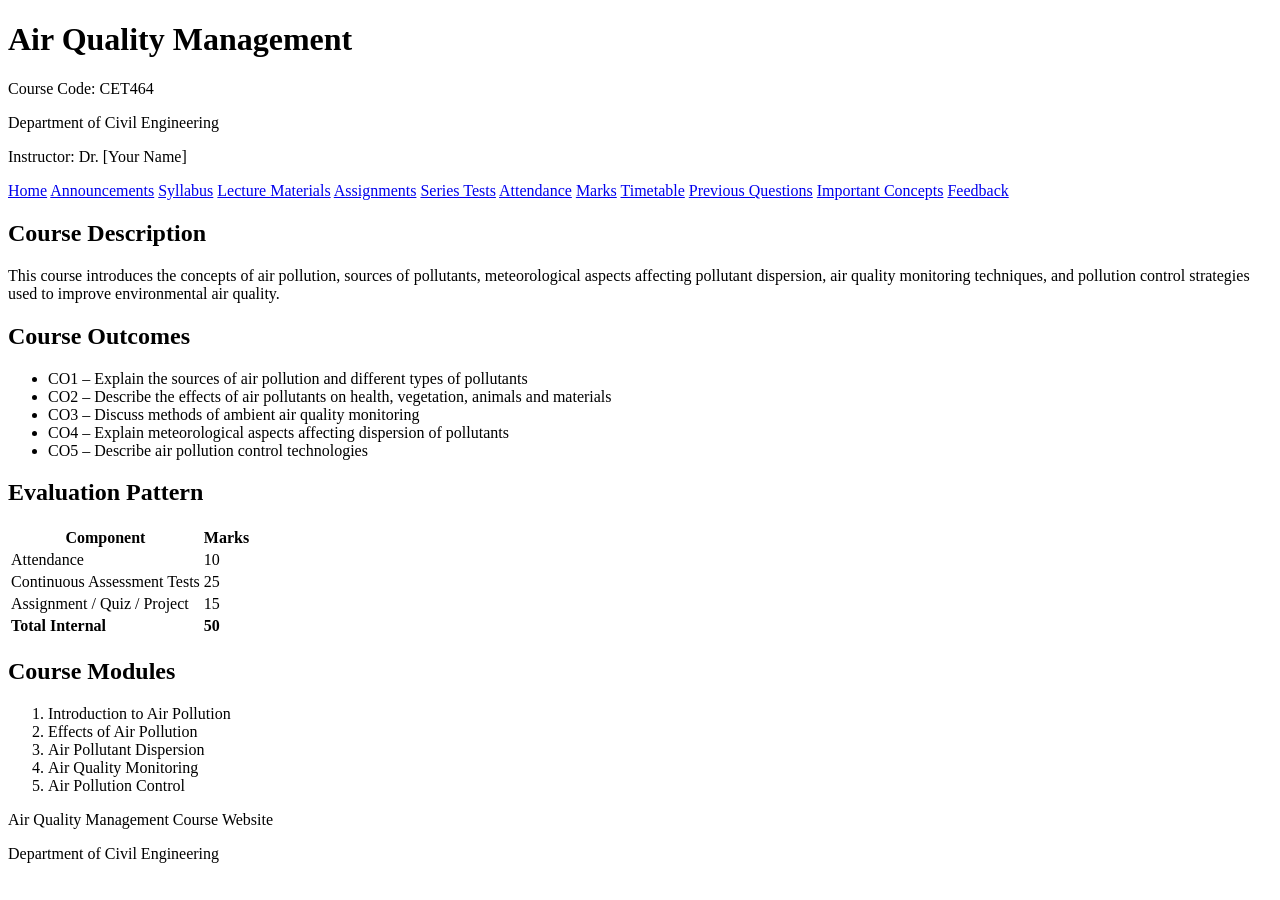
==== index.html @ c8556b49 "Update index.html" ====
<!DOCTYPE html>
<html>

<head>

<title>Air Quality Management</title>

<link rel="stylesheet" href="style.css">

</head>


<body>


<header>

<h1>Air Quality Management</h1>

<p>Course Code: CET464</p>

<p>Department of Civil Engineering</p>

<p>Instructor: Dr. [Your Name]</p>

</header>



<nav>

<a href="index.html">Home</a>

<a href="announcements.html">Announcements</a>

<a href="syllabus.html">Syllabus</a>

<a href="lecture.html">Lecture Materials</a>

<a href="assignments.html">Assignments</a>

<a href="./exams.html">Series Tests</a>

<a href="attendance.html">Attendance</a>

<a href="marks.html">Marks</a>

<a href="timetable.html">Timetable</a>

<a href="previous.html">Previous Questions</a>

<a href="concepts.html">Important Concepts</a>

<a href="feedback.html">Feedback</a>

</nav>



<div class="container">

<h2>Course Description</h2>

<p>

This course introduces the concepts of air pollution, sources of pollutants,
meteorological aspects affecting pollutant dispersion, air quality monitoring
techniques, and pollution control strategies used to improve environmental air quality.

</p>

</div>



<div class="container">

<h2>Course Outcomes</h2>

<ul>

<li>CO1 – Explain the sources of air pollution and different types of pollutants</li>

<li>CO2 – Describe the effects of air pollutants on health, vegetation, animals and materials</li>

<li>CO3 – Discuss methods of ambient air quality monitoring</li>

<li>CO4 – Explain meteorological aspects affecting dispersion of pollutants</li>

<li>CO5 – Describe air pollution control technologies</li>

</ul>

</div>



<div class="container">

<h2>Evaluation Pattern</h2>

<table>

<tr>

<th>Component</th>

<th>Marks</th>

</tr>

<tr>

<td>Attendance</td>

<td>10</td>

</tr>

<tr>

<td>Continuous Assessment Tests</td>

<td>25</td>

</tr>

<tr>

<td>Assignment / Quiz / Project</td>

<td>15</td>

</tr>

<tr>

<td><b>Total Internal</b></td>

<td><b>50</b></td>

</tr>

</table>

</div>



<div class="container">

<h2>Course Modules</h2>

<ol>

<li>Introduction to Air Pollution</li>

<li>Effects of Air Pollution</li>

<li>Air Pollutant Dispersion</li>

<li>Air Quality Monitoring</li>

<li>Air Pollution Control</li>

</ol>

</div>



<footer>

<p>Air Quality Management Course Website</p>

<p>Department of Civil Engineering</p>

</footer>


</body>

</html>
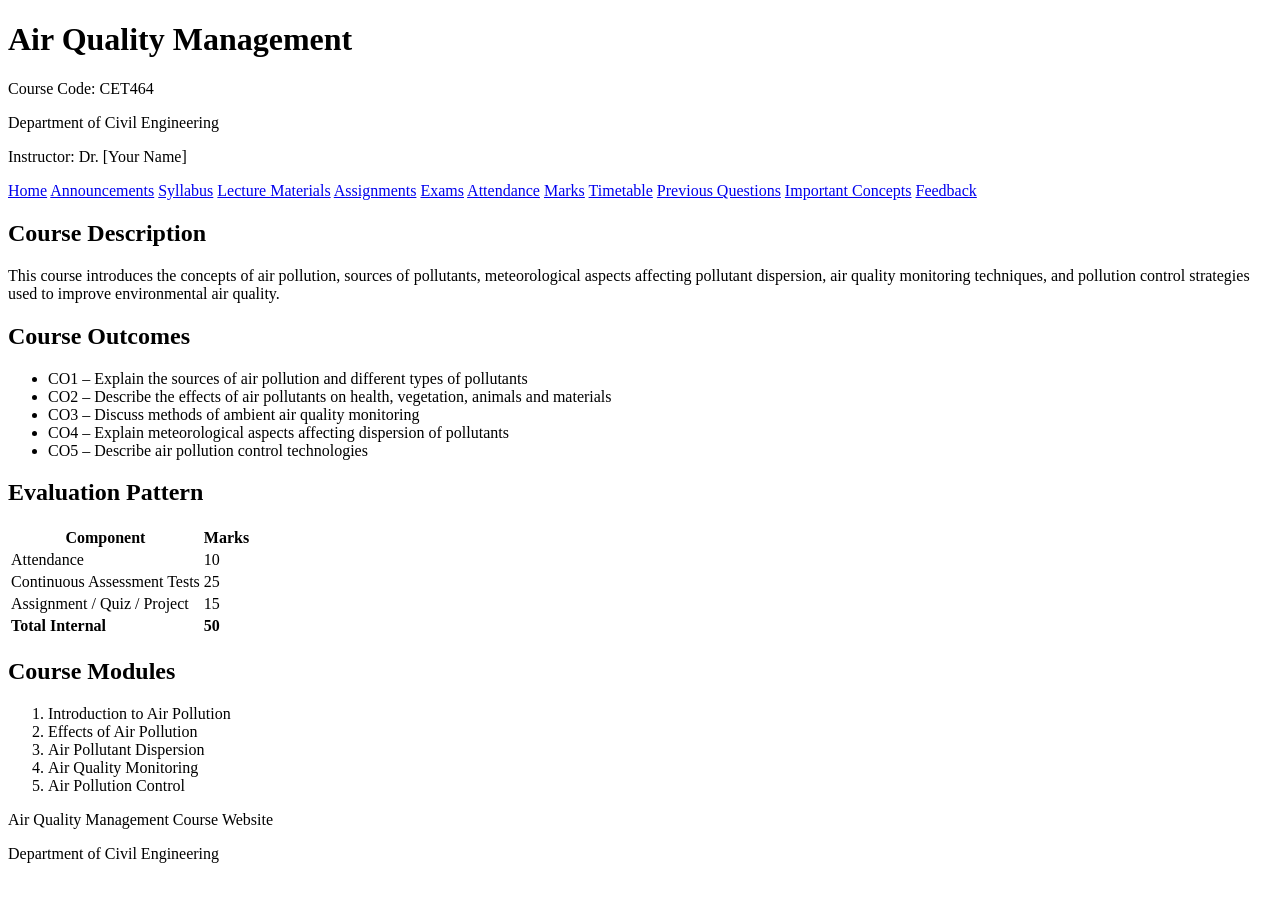
==== commit 8c994c8f: "Update index.html" ====
--- a/index.html
+++ b/index.html
@@ -39,7 +39,7 @@
 
 <a href="assignments.html">Assignments</a>
 
-<a href="./exams.html">Series Tests</a>
+<a href="exams.html">Exams</a>
 
 <a href="attendance.html">Attendance</a>
 
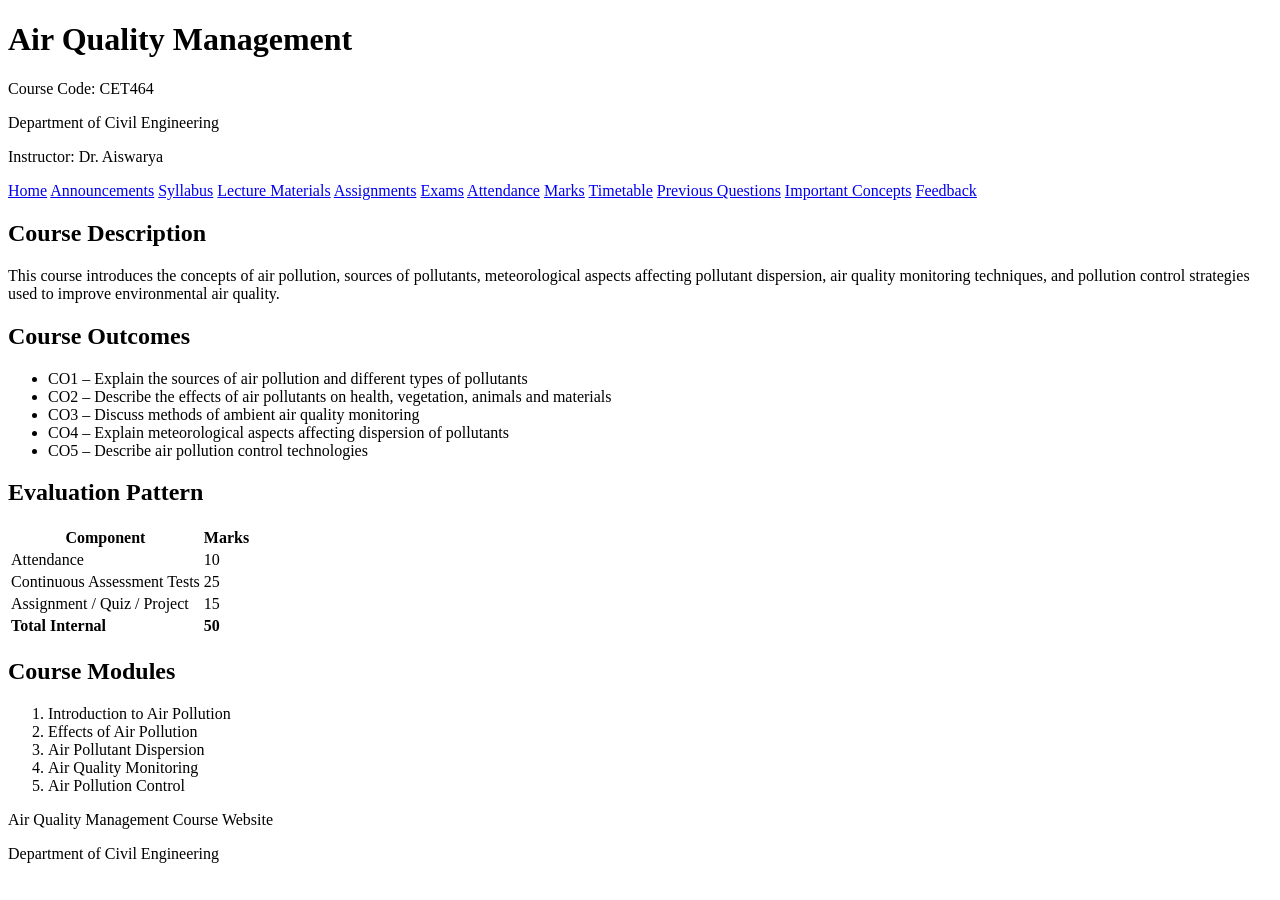
==== commit 541218b4: "Update index.html" ====
--- a/index.html
+++ b/index.html
@@ -21,7 +21,7 @@
 
 <p>Department of Civil Engineering</p>
 
-<p>Instructor: Dr. [Your Name]</p>
+<p>Instructor: Dr. Aiswarya </p>
 
 </header>
 
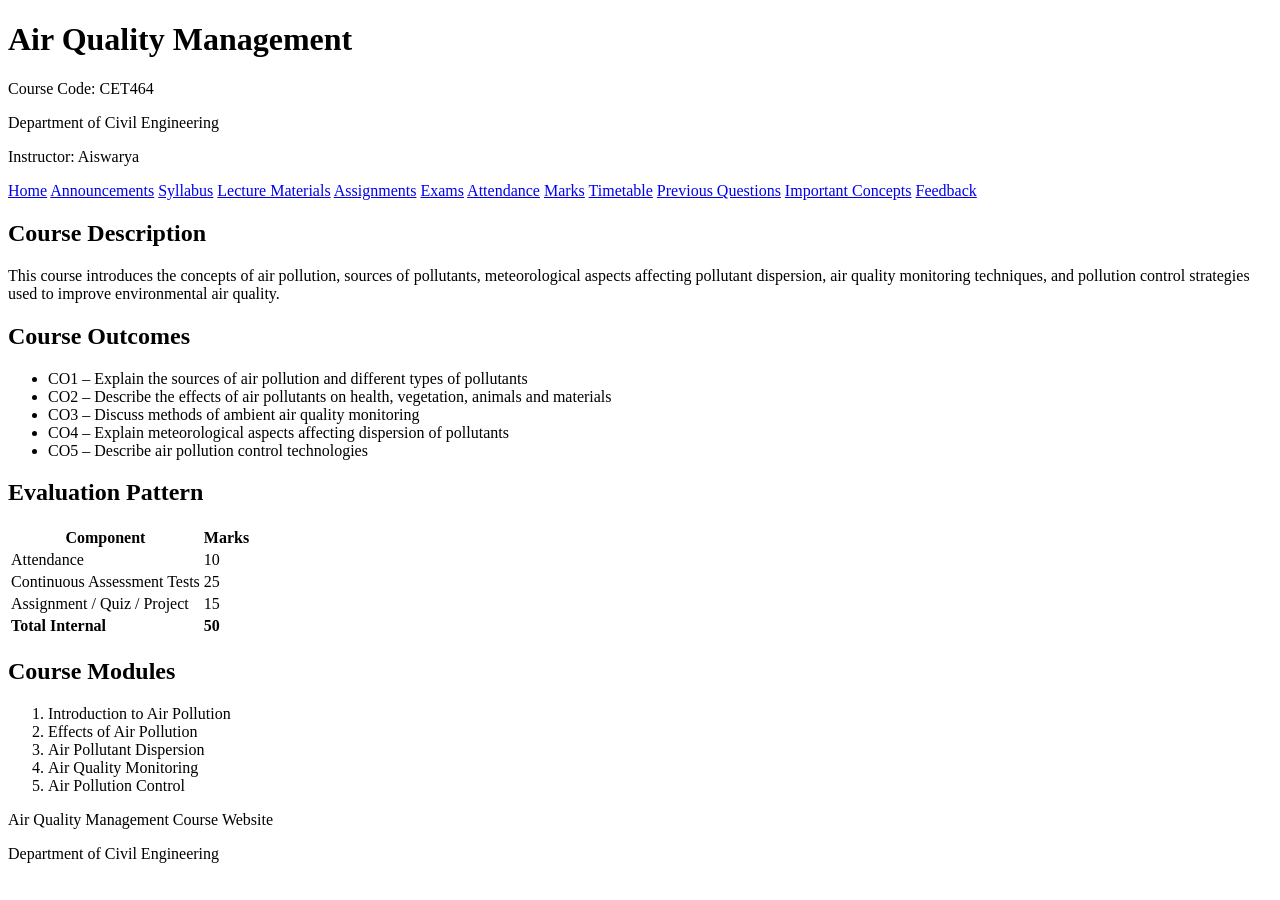
==== commit 439ba0a5: "Update index.html" ====
--- a/index.html
+++ b/index.html
@@ -21,7 +21,7 @@
 
 <p>Department of Civil Engineering</p>
 
-<p>Instructor: Dr. Aiswarya </p>
+<p>Instructor: Aiswarya </p>
 
 </header>
 
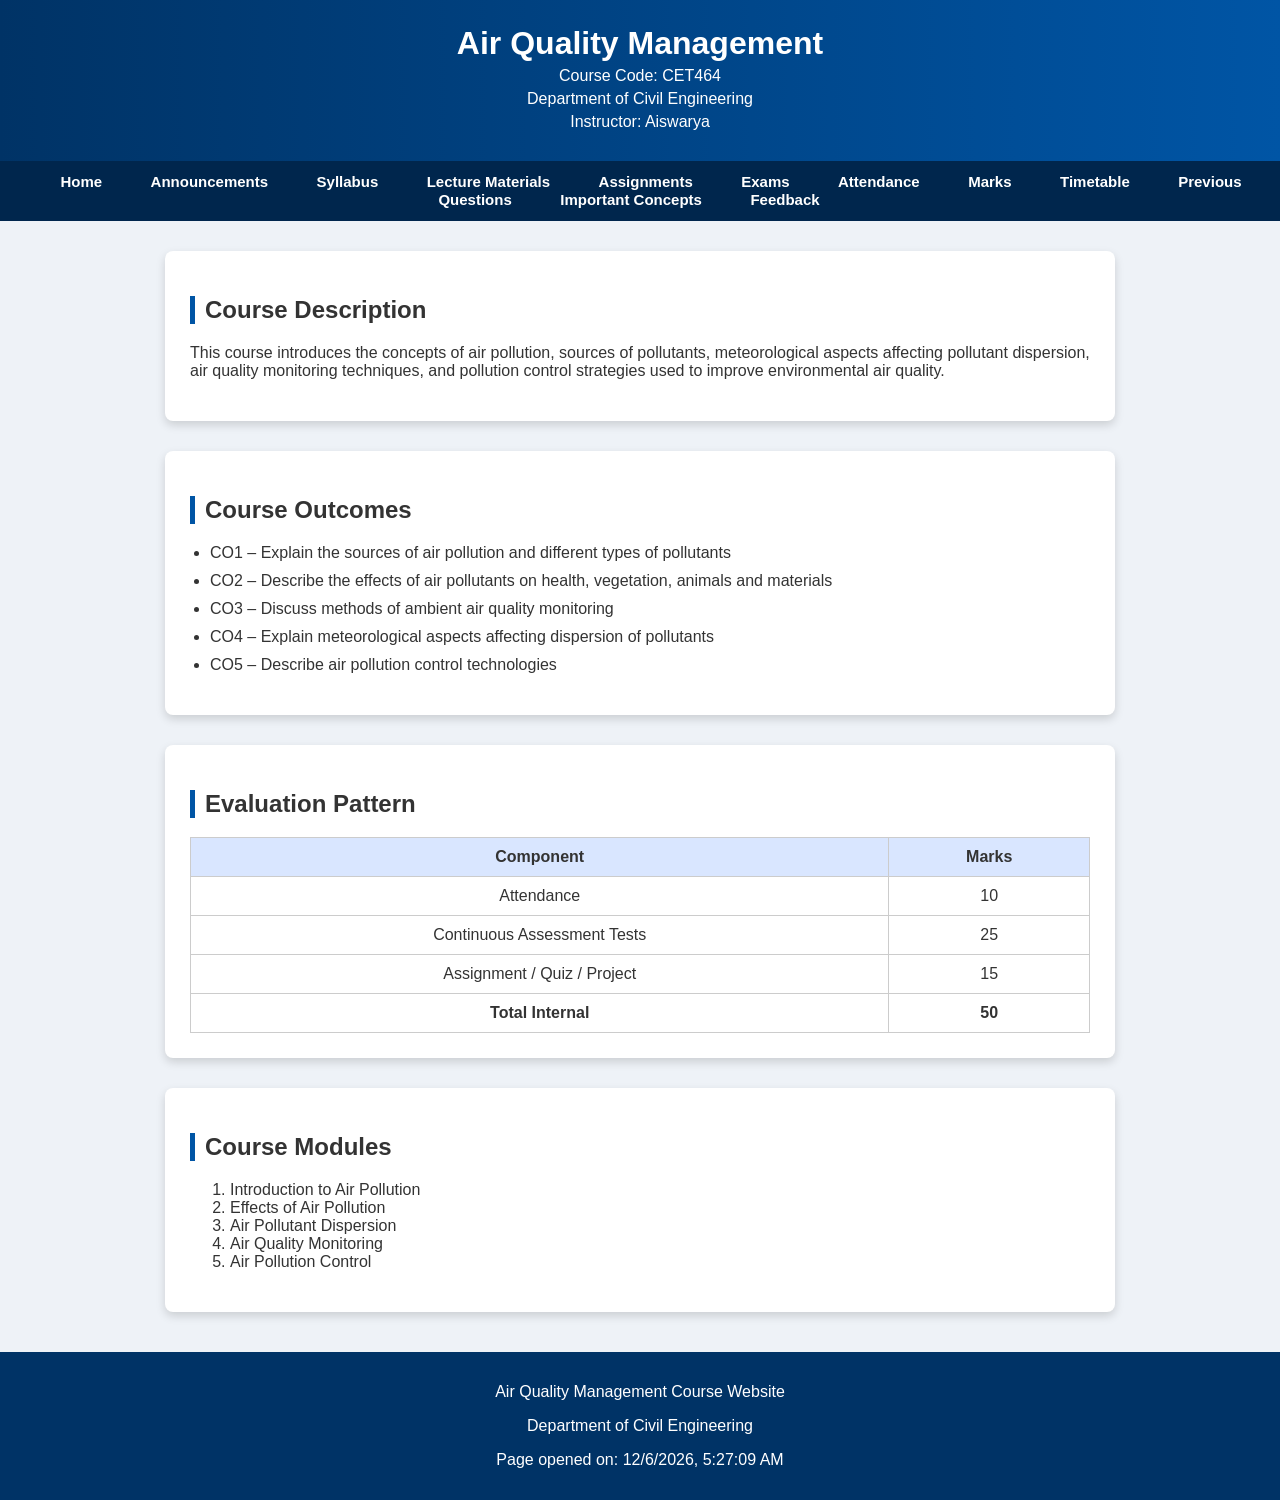
==== commit 507bbdba: "Update index.html" ====
--- a/index.html
+++ b/index.html
@@ -177,7 +177,8 @@
 
 </footer>
 
-
+<script src="script.js"></script>
+  
 </body>
 
 </html>
--- a/style.css
+++ b/style.css
@@ -0,0 +1,141 @@
+body{
+font-family: "Segoe UI", Arial, sans-serif;
+margin:0;
+background:#eef2f7;
+color:#333;
+}
+
+/* HEADER */
+
+header{
+background:linear-gradient(90deg,#003366,#0055a5);
+color:white;
+text-align:center;
+padding:25px;
+}
+
+header h1{
+margin:0;
+font-size:32px;
+}
+
+header p{
+margin:5px;
+}
+
+/* NAVIGATION BAR */
+
+nav{
+background:#00264d;
+padding:12px;
+text-align:center;
+}
+
+nav a{
+color:white;
+text-decoration:none;
+margin:0 12px;
+font-weight:600;
+font-size:15px;
+padding:6px 10px;
+border-radius:4px;
+}
+
+nav a:hover{
+background:#ffcc00;
+color:black;
+}
+
+/* MAIN CONTENT */
+
+.container{
+max-width:900px;
+margin:30px auto;
+background:white;
+padding:25px;
+border-radius:8px;
+box-shadow:0 4px 10px rgba(0,0,0,0.15);
+}
+
+/* HEADINGS */
+
+h2{
+border-left:5px solid #0055a5;
+padding-left:10px;
+}
+
+/* TABLE */
+
+table{
+width:100%;
+border-collapse:collapse;
+margin-top:10px;
+}
+
+table, th, td{
+border:1px solid #ccc;
+}
+
+th{
+background:#d9e6ff;
+padding:10px;
+}
+
+td{
+padding:10px;
+text-align:center;
+}
+
+/* LISTS */
+
+ul{
+padding-left:20px;
+}
+
+ul li{
+margin:10px 0;
+}
+
+/* LINKS */
+
+.container a{
+color:#0055a5;
+font-weight:600;
+}
+
+.container a:hover{
+color:#ff6600;
+}
+
+/* FORM */
+
+input, textarea{
+width:100%;
+padding:8px;
+border:1px solid #ccc;
+border-radius:4px;
+}
+
+input[type=submit]{
+background:#0055a5;
+color:white;
+border:none;
+padding:10px;
+margin-top:10px;
+cursor:pointer;
+font-weight:bold;
+}
+
+input[type=submit]:hover{
+background:#003366;
+}
+
+/* FOOTER */
+
+footer{
+background:#003366;
+color:white;
+text-align:center;
+padding:15px;
+margin-top:40px;
+}
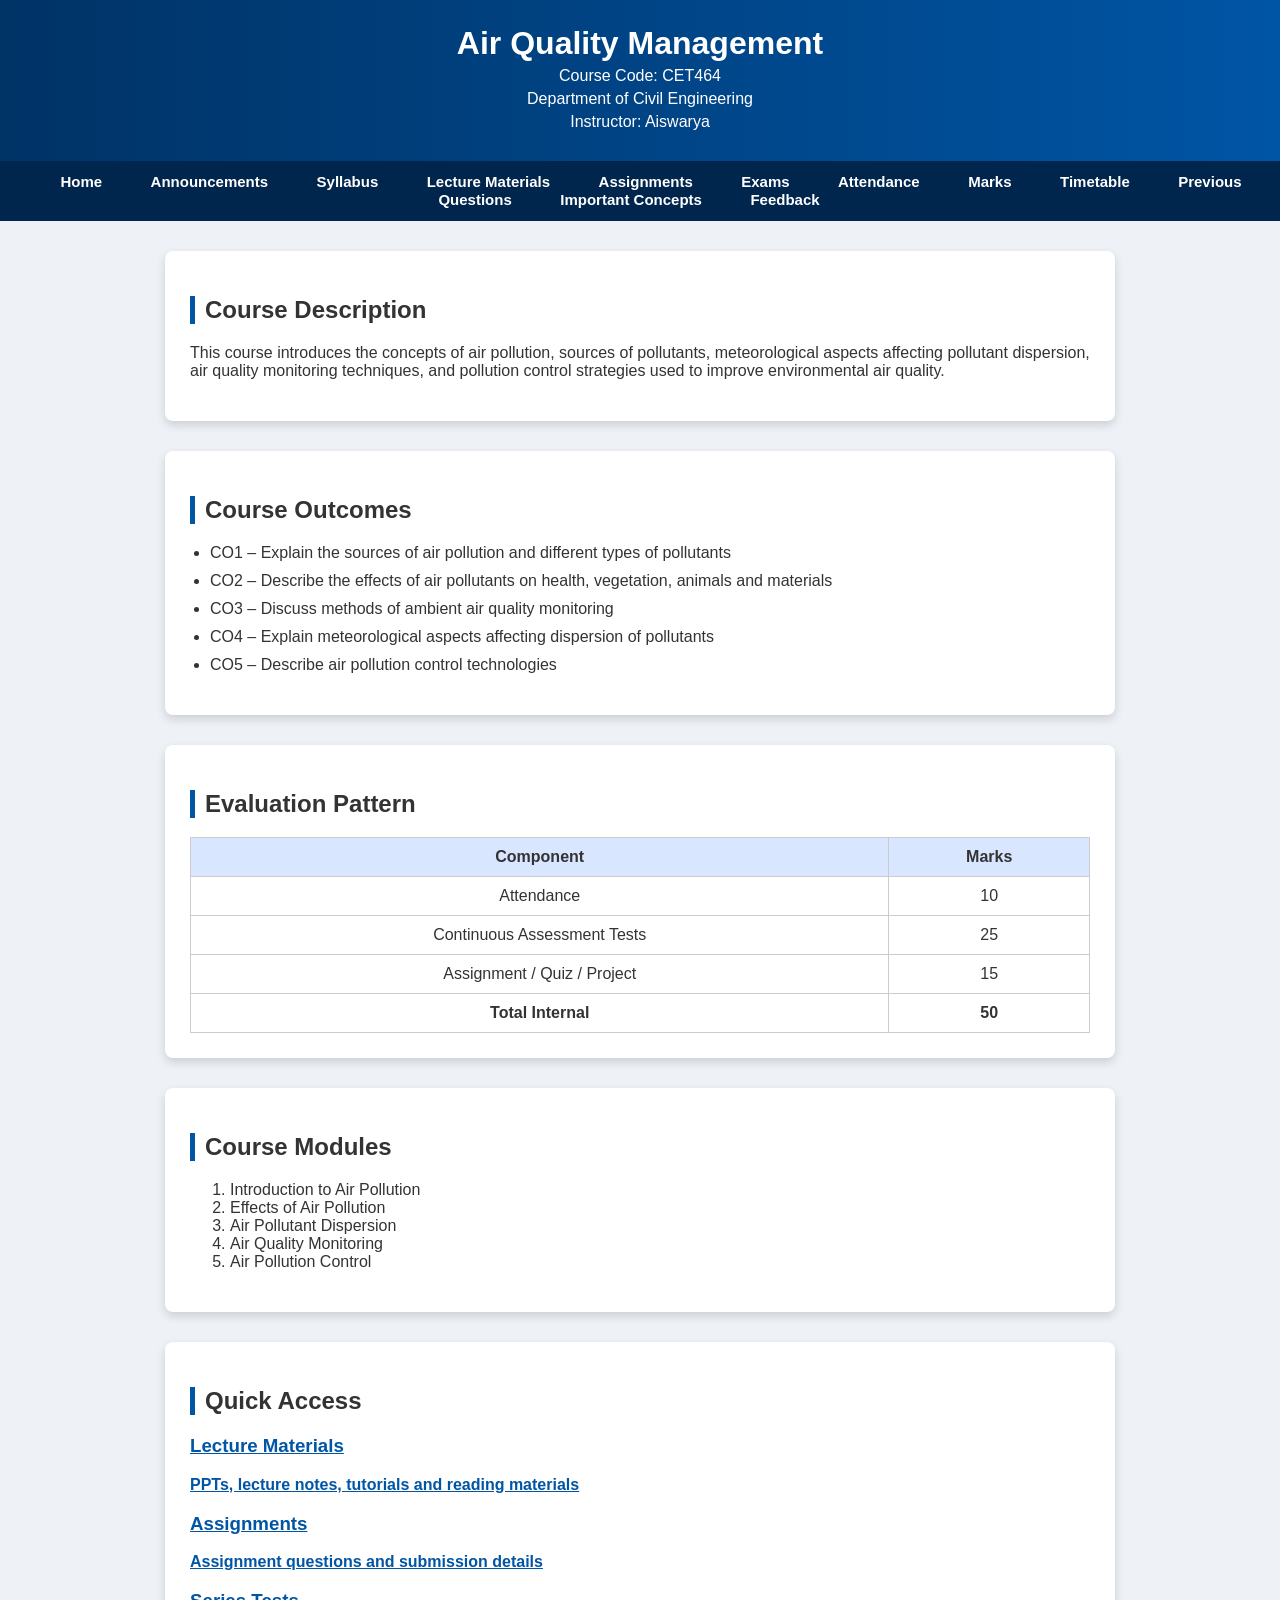
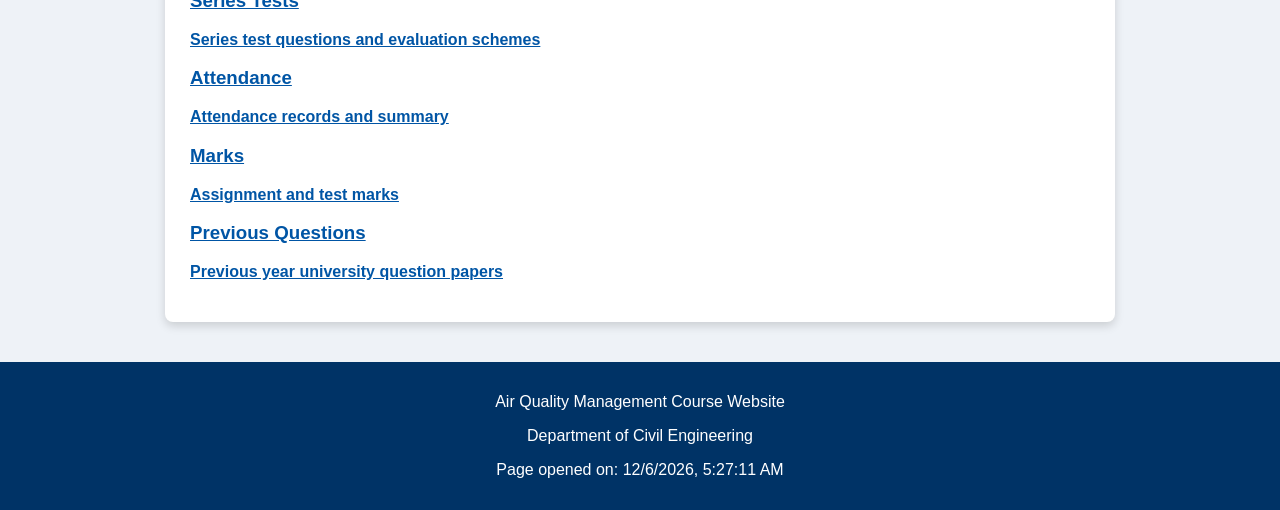
==== commit db95cbc0: "Update index.html" ====
--- a/index.html
+++ b/index.html
@@ -2,98 +2,59 @@
 <html>
 
 <head>
-
 <title>Air Quality Management</title>
-
 <link rel="stylesheet" href="style.css">
-
 </head>
-
 
 <body>
 
-
 <header>
-
 <h1>Air Quality Management</h1>
-
 <p>Course Code: CET464</p>
-
 <p>Department of Civil Engineering</p>
-
-<p>Instructor: Aiswarya </p>
-
+<p>Instructor: Aiswarya</p>
 </header>
 
-
-
 <nav>
-
 <a href="index.html">Home</a>
-
 <a href="announcements.html">Announcements</a>
-
 <a href="syllabus.html">Syllabus</a>
-
 <a href="lecture.html">Lecture Materials</a>
-
 <a href="assignments.html">Assignments</a>
-
 <a href="exams.html">Exams</a>
-
 <a href="attendance.html">Attendance</a>
-
 <a href="marks.html">Marks</a>
-
 <a href="timetable.html">Timetable</a>
-
 <a href="previous.html">Previous Questions</a>
-
 <a href="concepts.html">Important Concepts</a>
-
 <a href="feedback.html">Feedback</a>
-
 </nav>
-
-
 
 <div class="container">
 
 <h2>Course Description</h2>
 
 <p>
-
 This course introduces the concepts of air pollution, sources of pollutants,
 meteorological aspects affecting pollutant dispersion, air quality monitoring
 techniques, and pollution control strategies used to improve environmental air quality.
-
 </p>
 
 </div>
-
-
 
 <div class="container">
 
 <h2>Course Outcomes</h2>
 
 <ul>
-
 <li>CO1 – Explain the sources of air pollution and different types of pollutants</li>
-
 <li>CO2 – Describe the effects of air pollutants on health, vegetation, animals and materials</li>
-
 <li>CO3 – Discuss methods of ambient air quality monitoring</li>
-
 <li>CO4 – Explain meteorological aspects affecting dispersion of pollutants</li>
-
 <li>CO5 – Describe air pollution control technologies</li>
-
 </ul>
 
 </div>
-
-
 
 <div class="container">
 
@@ -102,83 +63,97 @@
 <table>
 
 <tr>
-
 <th>Component</th>
-
 <th>Marks</th>
-
 </tr>
 
 <tr>
-
 <td>Attendance</td>
-
 <td>10</td>
-
 </tr>
 
 <tr>
-
 <td>Continuous Assessment Tests</td>
-
 <td>25</td>
-
 </tr>
 
 <tr>
-
 <td>Assignment / Quiz / Project</td>
-
 <td>15</td>
-
 </tr>
 
 <tr>
-
 <td><b>Total Internal</b></td>
-
 <td><b>50</b></td>
-
 </tr>
 
 </table>
 
 </div>
 
-
-
 <div class="container">
 
 <h2>Course Modules</h2>
 
 <ol>
-
 <li>Introduction to Air Pollution</li>
-
 <li>Effects of Air Pollution</li>
-
 <li>Air Pollutant Dispersion</li>
-
 <li>Air Quality Monitoring</li>
-
 <li>Air Pollution Control</li>
-
 </ol>
 
 </div>
 
+<div class="container">
 
+<h2>Quick Access</h2>
+
+<div class="card-grid">
+
+<a href="lecture.html" class="card">
+<h3>Lecture Materials</h3>
+<p>PPTs, lecture notes, tutorials and reading materials</p>
+</a>
+
+<a href="assignments.html" class="card">
+<h3>Assignments</h3>
+<p>Assignment questions and submission details</p>
+</a>
+
+<a href="exams.html" class="card">
+<h3>Series Tests</h3>
+<p>Series test questions and evaluation schemes</p>
+</a>
+
+<a href="attendance.html" class="card">
+<h3>Attendance</h3>
+<p>Attendance records and summary</p>
+</a>
+
+<a href="marks.html" class="card">
+<h3>Marks</h3>
+<p>Assignment and test marks</p>
+</a>
+
+<a href="previous.html" class="card">
+<h3>Previous Questions</h3>
+<p>Previous year university question papers</p>
+</a>
+
+</div>
+
+</div>
 
 <footer>
 
 <p>Air Quality Management Course Website</p>
-
 <p>Department of Civil Engineering</p>
 
 </footer>
 
 <script src="script.js"></script>
-  
+
 </body>
 
 </html>
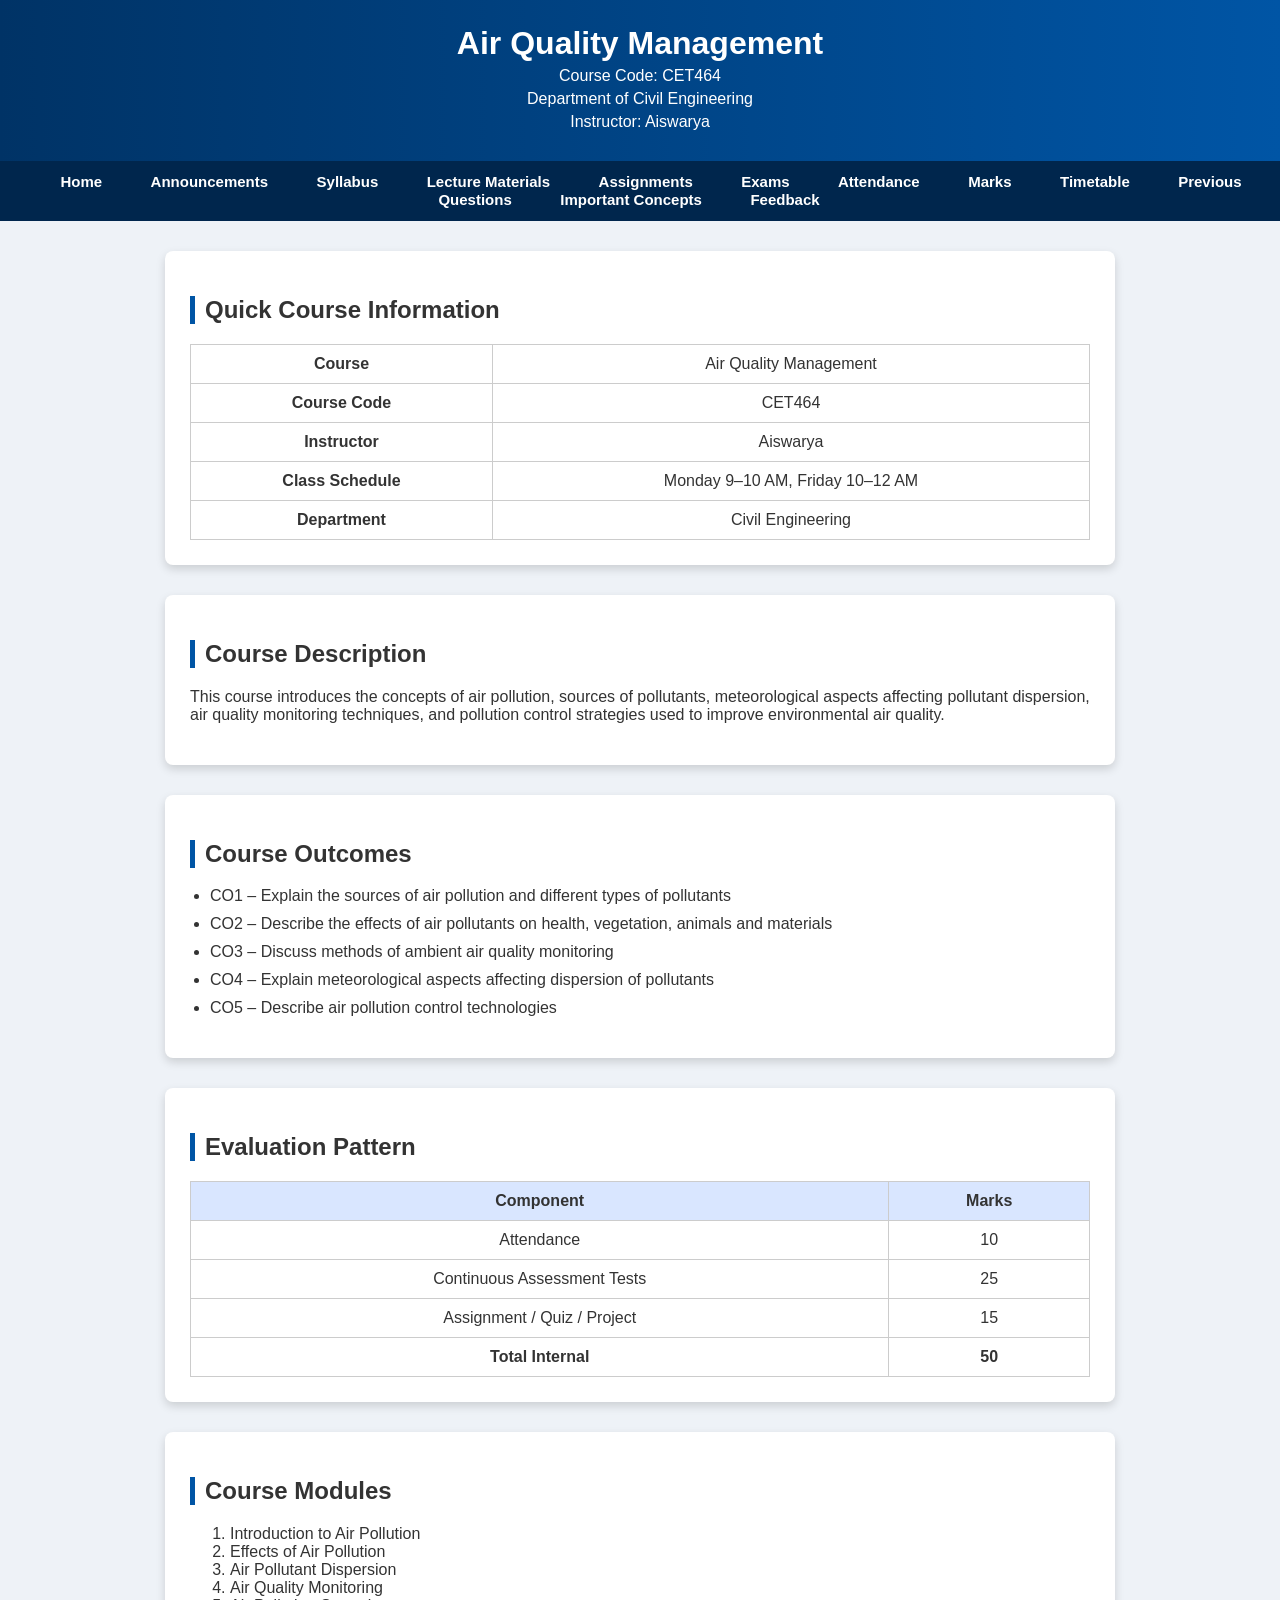
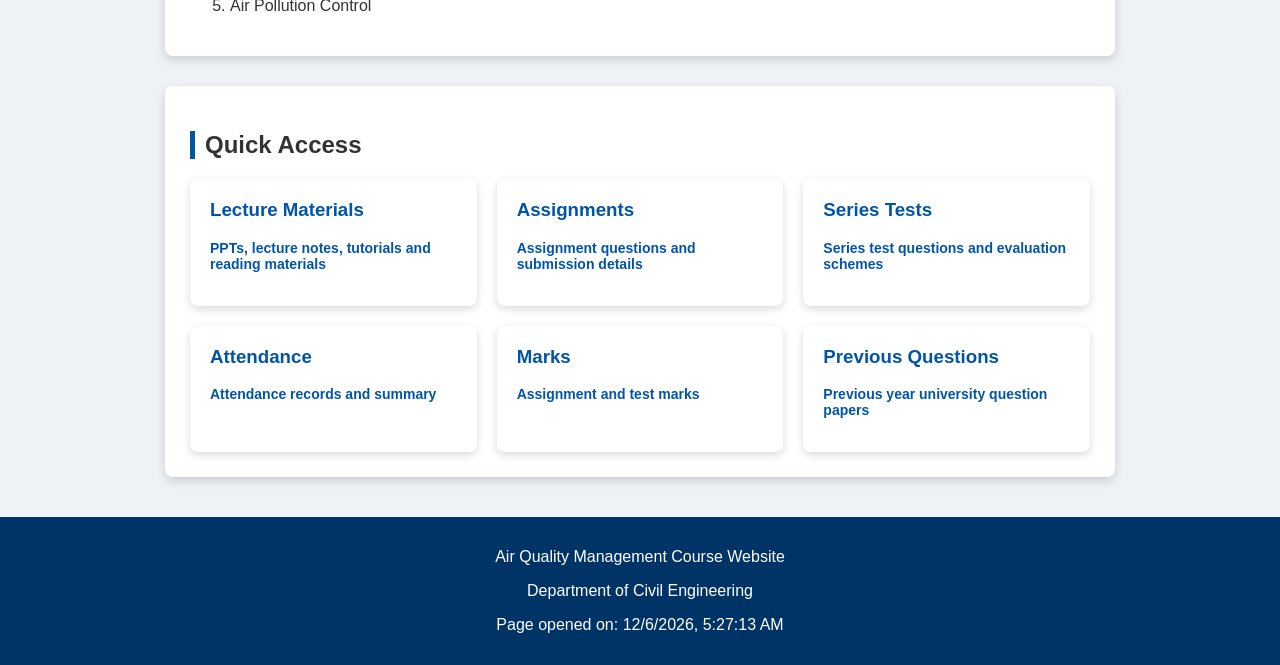
==== commit 6dfac287: "Update index.html" ====
--- a/index.html
+++ b/index.html
@@ -30,6 +30,41 @@
 <a href="feedback.html">Feedback</a>
 </nav>
 
+  <div class="container">
+
+<h2>Quick Course Information</h2>
+
+<table>
+
+<tr>
+<td><b>Course</b></td>
+<td>Air Quality Management</td>
+</tr>
+
+<tr>
+<td><b>Course Code</b></td>
+<td>CET464</td>
+</tr>
+
+<tr>
+<td><b>Instructor</b></td>
+<td>Aiswarya</td>
+</tr>
+
+<tr>
+<td><b>Class Schedule</b></td>
+<td>Monday 9–10 AM, Friday 10–12 AM</td>
+</tr>
+
+<tr>
+<td><b>Department</b></td>
+<td>Civil Engineering</td>
+</tr>
+
+</table>
+
+</div>
+  
 <div class="container">
 
 <h2>Course Description</h2>
--- a/style.css
+++ b/style.css
@@ -29,6 +29,9 @@
 background:#00264d;
 padding:12px;
 text-align:center;
+position:sticky;
+top:0;
+z-index:1000;
 }
 
 nav a{
@@ -130,6 +133,54 @@
 background:#003366;
 }
 
+/* QUICK ACCESS CARDS */
+
+.card-grid{
+display:grid;
+grid-template-columns:repeat(auto-fit,minmax(220px,1fr));
+gap:20px;
+margin-top:20px;
+}
+
+.card{
+background:white;
+padding:20px;
+border-radius:8px;
+box-shadow:0 3px 8px rgba(0,0,0,0.15);
+text-decoration:none;
+color:#333;
+transition:0.3s;
+}
+
+.card:hover{
+transform:translateY(-5px);
+box-shadow:0 6px 15px rgba(0,0,0,0.25);
+}
+
+.card h3{
+margin-top:0;
+color:#0055a5;
+}
+
+.card p{
+font-size:14px;
+}
+
+/* ANNOUNCEMENTS */
+
+.announcement{
+background:#f4f8ff;
+border-left:5px solid #0055a5;
+padding:15px;
+margin-bottom:20px;
+border-radius:6px;
+}
+
+.announcement h3{
+margin-top:0;
+color:#0055a5;
+}
+
 /* FOOTER */
 
 footer{
@@ -139,3 +190,14 @@
 padding:15px;
 margin-top:40px;
 }
+.module, .assignment, .exam{
+background:white;
+padding:20px;
+margin-bottom:20px;
+border-radius:8px;
+box-shadow:0 2px 8px rgba(0,0,0,0.1);
+}
+
+.module h3, .assignment h3, .exam h3{
+color:#003366;
+}
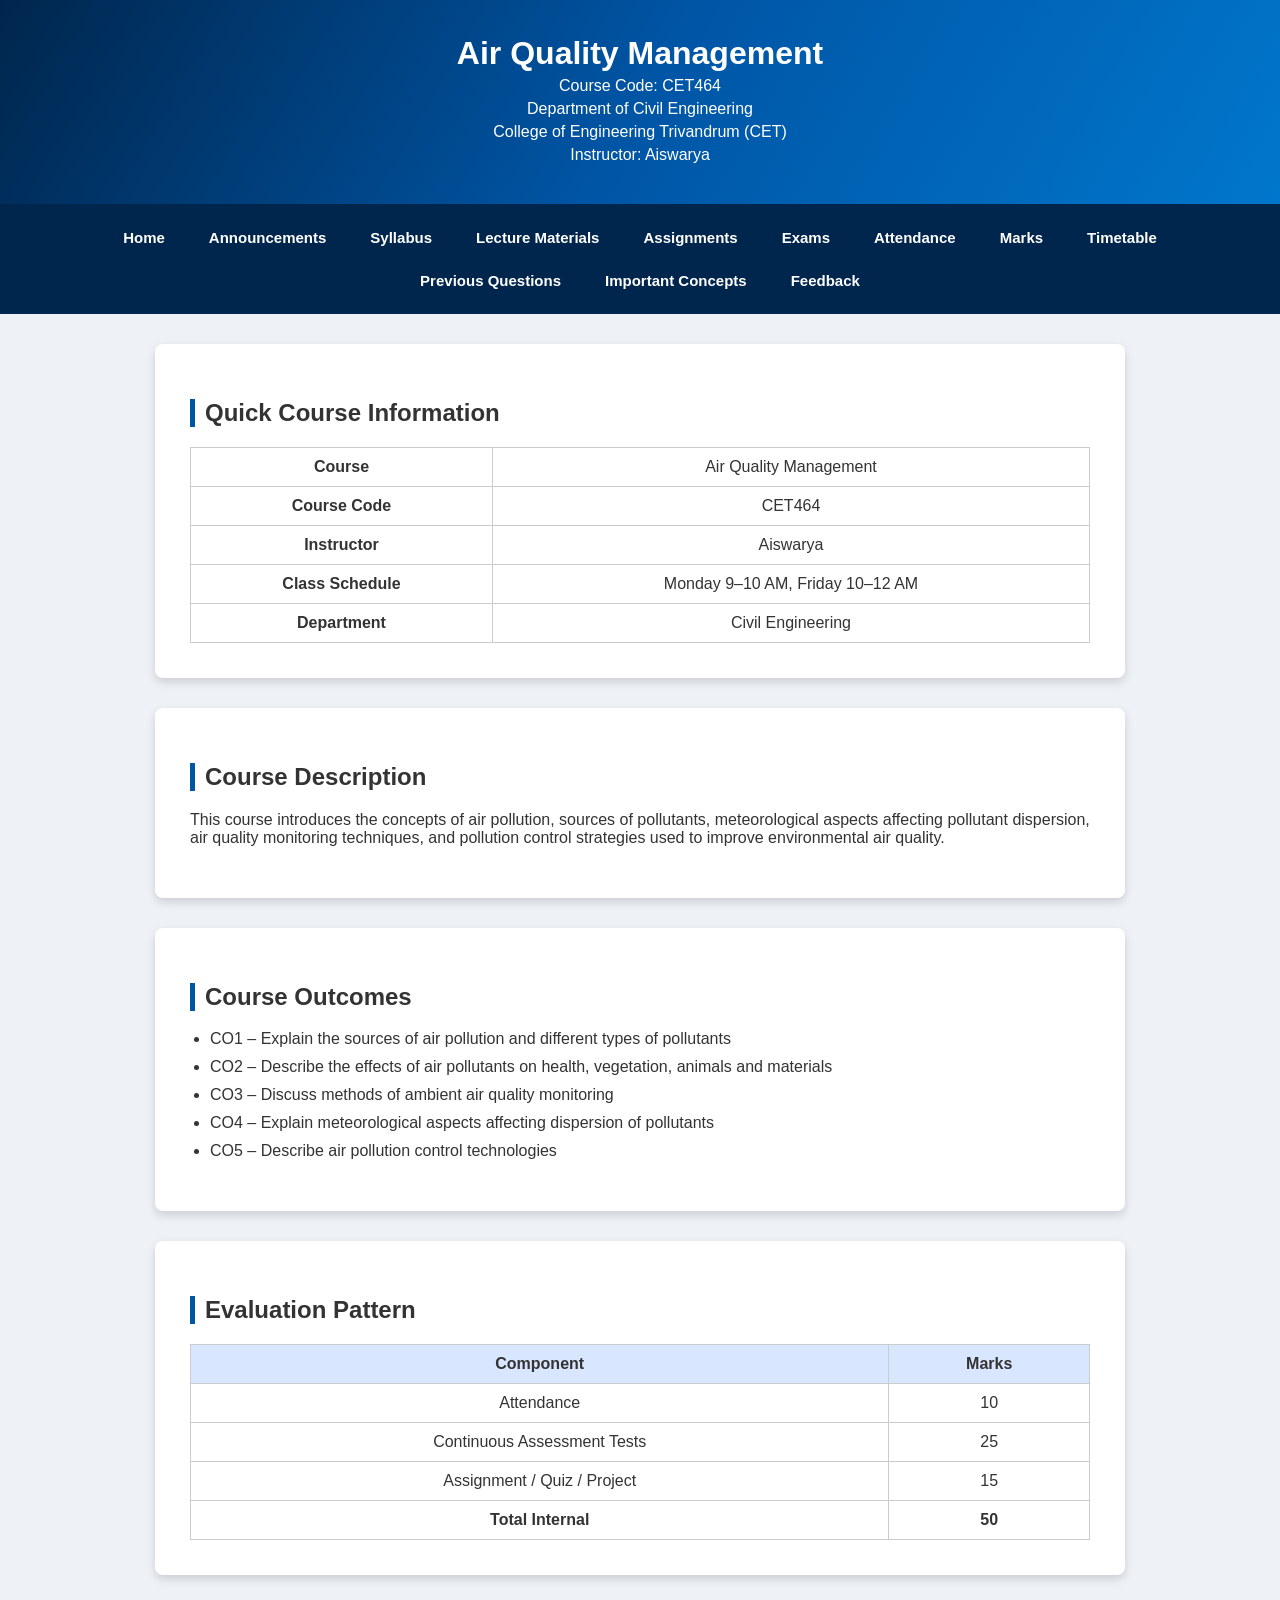
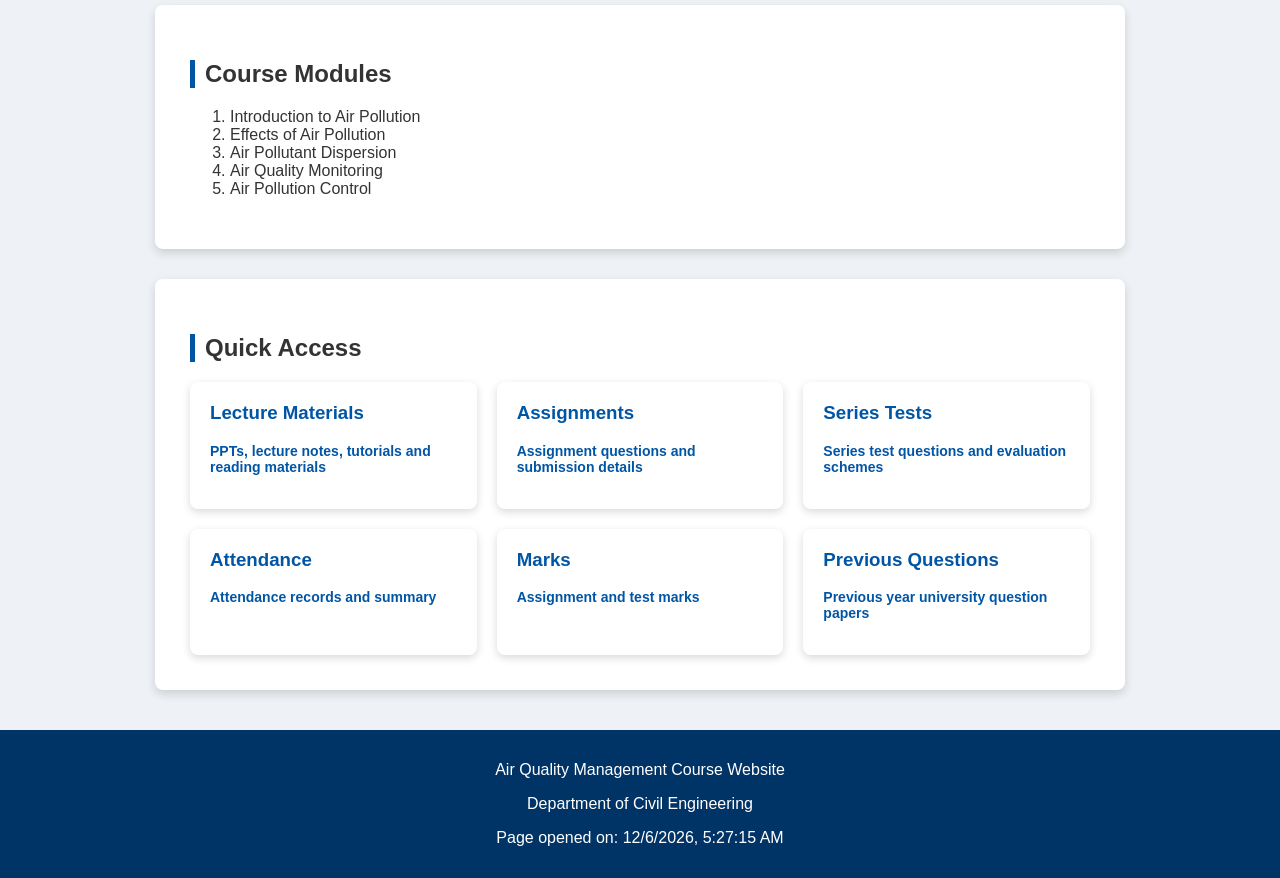
==== commit 98f005b9: "Update index.html" ====
--- a/index.html
+++ b/index.html
@@ -9,10 +9,17 @@
 <body>
 
 <header>
+
 <h1>Air Quality Management</h1>
+
 <p>Course Code: CET464</p>
+
 <p>Department of Civil Engineering</p>
+
+<p>College of Engineering Trivandrum (CET)</p>
+
 <p>Instructor: Aiswarya</p>
+
 </header>
 
 <nav>
--- a/style.css
+++ b/style.css
@@ -8,10 +8,11 @@
 /* HEADER */
 
 header{
-background:linear-gradient(90deg,#003366,#0055a5);
-color:white;
-text-align:center;
-padding:25px;
+background:linear-gradient(120deg,#00264d,#0055a5,#0077cc);
+color:white;
+text-align:center;
+padding:35px 20px;
+box-shadow:0 4px 10px rgba(0,0,0,0.2);
 }
 
 header h1{
@@ -29,6 +30,9 @@
 background:#00264d;
 padding:12px;
 text-align:center;
+display:flex;
+justify-content:center;
+flex-wrap:wrap;
 position:sticky;
 top:0;
 z-index:1000;
@@ -37,16 +41,19 @@
 nav a{
 color:white;
 text-decoration:none;
-margin:0 12px;
+margin:5px 10px;
 font-weight:600;
 font-size:15px;
-padding:6px 10px;
-border-radius:4px;
+padding:8px 12px;
+border-radius:5px;
+transition:0.3s;
+white-space:nowrap;
 }
 
 nav a:hover{
 background:#ffcc00;
 color:black;
+transform:scale(1.05);
 }
 
 /* MAIN CONTENT */
@@ -55,7 +62,7 @@
 max-width:900px;
 margin:30px auto;
 background:white;
-padding:25px;
+padding:35px;
 border-radius:8px;
 box-shadow:0 4px 10px rgba(0,0,0,0.15);
 }
